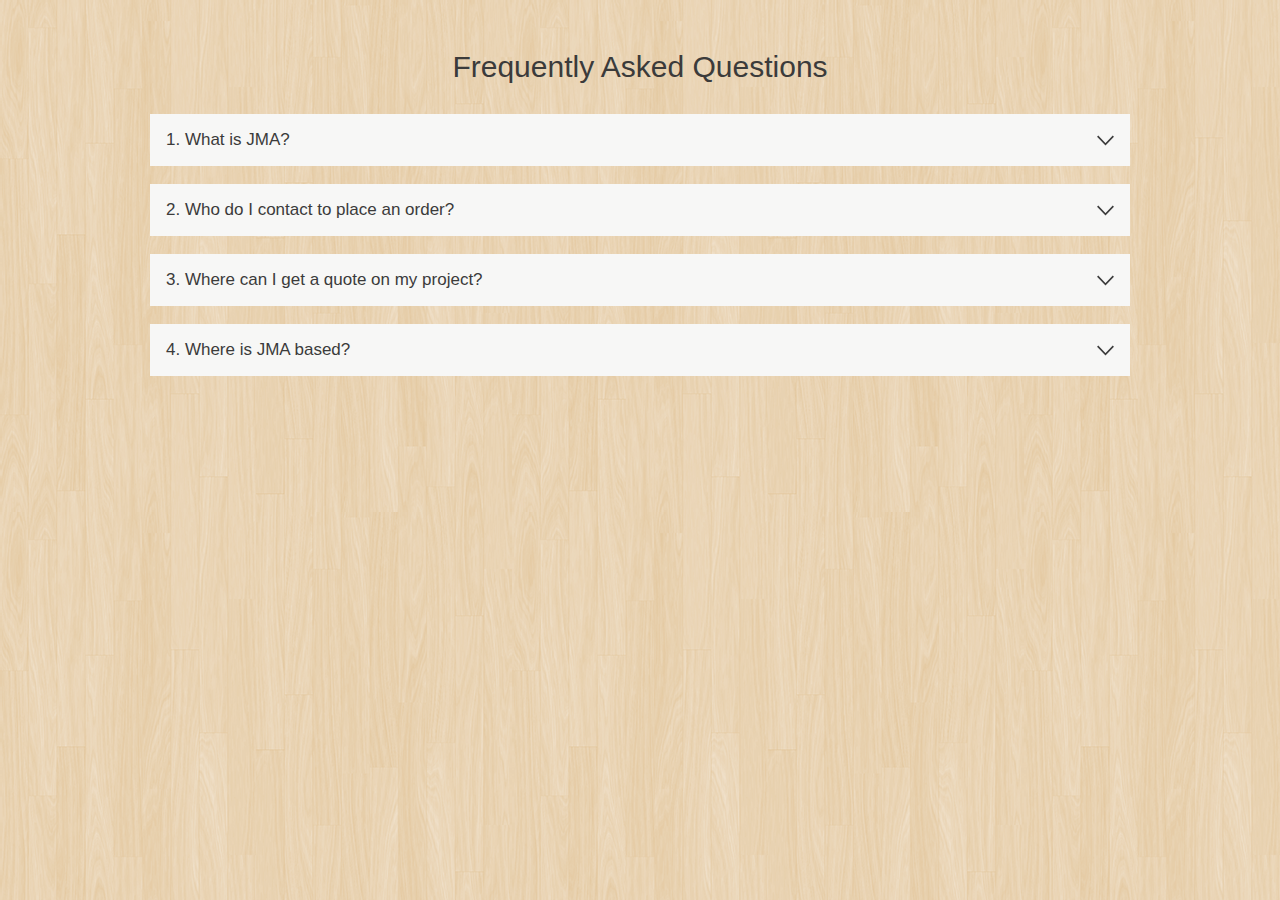
==== faq/index.html @ e4b5625b "Initial JQuery Commit" ====
<!DOCTYPE html>
<html lang="en">
    <head>
        <meta charset="utf-8">
        <meta http-equiv="X-UA-Compatible" content="IE=edge">
        <meta name="viewport" content="width=device-width, initial-scale=1">
        <title>JMA FAQ</title>
        <!-- CSS -->
        <link rel="stylesheet" href="styles.css">
    </head>

    <body>
        <h1>Frequently Asked Questions</h1>
        <div class="panel">
            <div id="q1" class="question">1. What is JMA?
                <img id="arrow1-down" class="arrow down" src="assets/arrow-down.svg">
                <img id="arrow1-up" class="arrow up collapse" src="assets/arrow-up.svg">
            </div>

            <div id="a1" class="answer collapse">
                John Morgan and Associates was created by CEO and President John Morgan 35 years ago. John created John Morgan and Associates to produce and assemble custom literature packaging as well as custom printing in the Baltimore/Washington Metro Area.
            </div>
        </div>

        <br>
        <div class="panel">
            <div id="q2" class="question">2. Who do I contact to place an order?
                <img id="arrow2-down" class="arrow down" src="assets/arrow-down.svg">
                <img id="arrow2-up" class="arrow up collapse" src="assets/arrow-up.svg">
            </div>
            <div id="a2" class="answer collapse">
                Contact John Morgan today. You can reach John at 555-555-5555 or email him at jmapackaging@emailAddress.com
            </div>
        </div>

        <br>
        <div class="panel">
            <div id="q3" class="question">3. Where can I get a quote on my project?
                <img id="arrow3-down" class="arrow down" src="assets/arrow-down.svg">
                <img id="arrow3-up" class="arrow up collapse" src="assets/arrow-up.svg">
            </div>
            <div id="a3" class="answer collapse">
               Contact JMA today! You can reach John at 555-555-5555 and at johnMorgan@emailAdress.com We'll get back to you as soon as possible and look forward to working with you!
            </div>
        </div>


         <br>
        <div class="panel">
            <div id="q4" class="question">4. Where is JMA based? 
                <img id="arrow4-down" class="arrow down" src="assets/arrow-down.svg">
                <img id="arrow4-up" class="arrow up collapse" src="assets/arrow-up.svg">
            </div>
            <div id="a4" class="answer collapse">
              JMA comes to you from Clarksville Maryland and is happy to have your business no matter where you are!
        </div>

        <!-- JavaScript -->
        <script src="https://ajax.googleapis.com/ajax/libs/jquery/1.11.3/jquery.min.js"></script>
       <script src="index.js"></script>
    </body>

</html>
---- faq/styles.css ----
body {
    background: url('images/wood.png');
    color: #3b3b3b;
    margin: 50px 150px;
    font-family: 'Helvetica', 'Arial', sans-serif;
}

h1 {
    text-align:center;
    font-size: 30px;
    font-weight: 200;
    margin-bottom: 30px;
}

.panel {
    cursor: pointer;
    font-size: 17px;
    font-weight: 200;
    border: 1px solid #f7f7f6;
}

.question {
    padding: 15px;
    background-color:  #f7f7f6;
}

.question:hover {
    color: #149ed8;
}

.arrow {
    width: 17px;
    height: 11px;
    float: right;
    margin-top: 5px;
}

.answer {
    padding: 25px;
}

.collapse {
    display: none;
}
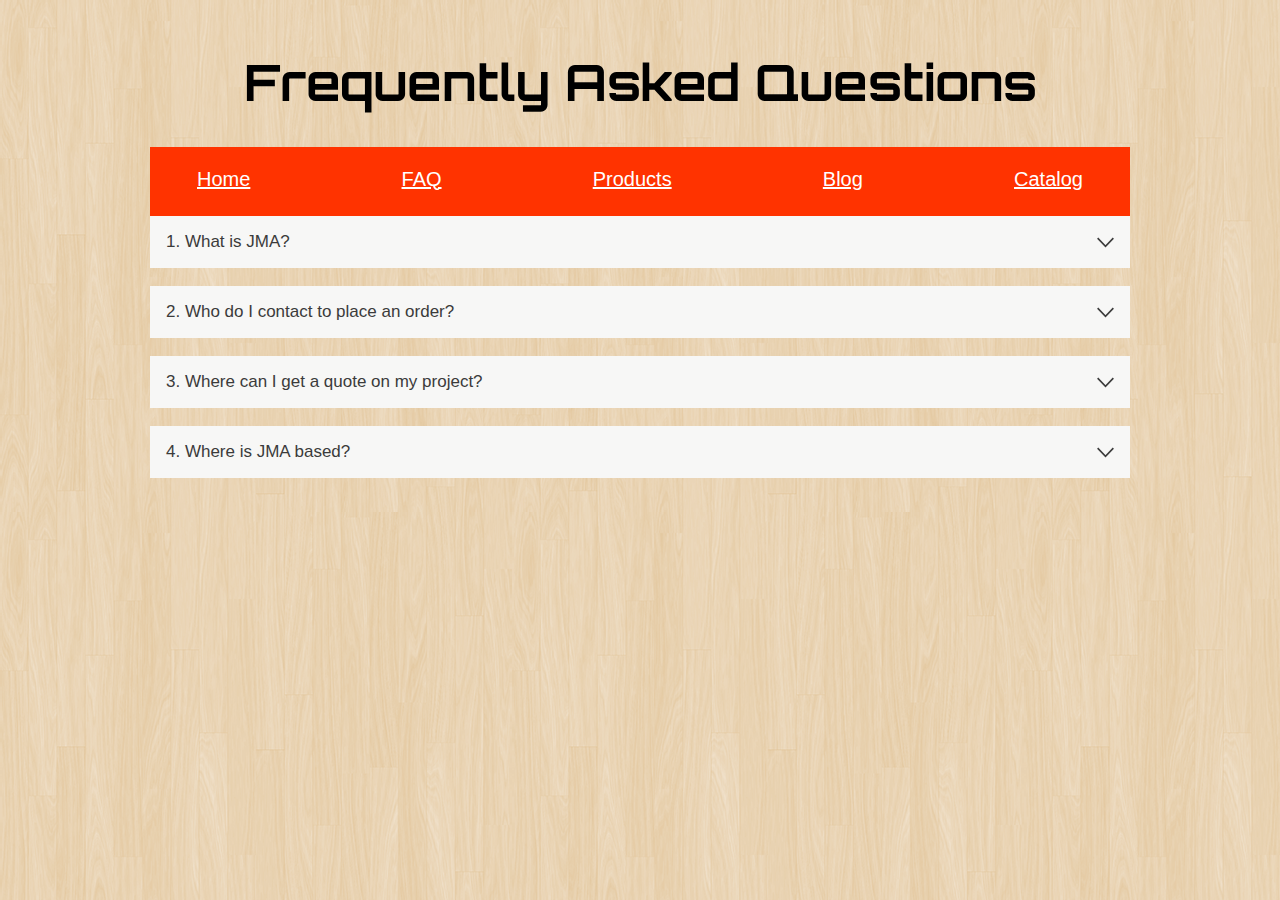
==== commit 2a47df01: "Modified products folder to appear similar to Homepage. The links are still underlined and bigger th" ====
--- a/faq/index.html
+++ b/faq/index.html
@@ -5,12 +5,45 @@
         <meta http-equiv="X-UA-Compatible" content="IE=edge">
         <meta name="viewport" content="width=device-width, initial-scale=1">
         <title>JMA FAQ</title>
+         <link href='https://fonts.googleapis.com/css?family=Orbitron' rel='stylesheet' type='text/css'>
+        <link href='https://fonts.googleapis.com/css?family=Lato' rel='stylesheet' type='text/css'>
+        <link href='https://fonts.googleapis.com/css?family=Indie+Flower' rel='stylesheet' type='text/css'>
         <!-- CSS -->
         <link rel="stylesheet" href="styles.css">
     </head>
 
     <body>
-        <h1>Frequently Asked Questions</h1>
+
+         <div id="fb-root"></div>
+            <script>(function(d, s, id) {
+              var js, fjs = d.getElementsByTagName(s)[0];
+              if (d.getElementById(id)) return;
+              js = d.createElement(s); js.id = id;
+              js.src = "//connect.facebook.net/en_US/sdk.js#xfbml=1&version=v2.5";
+              fjs.parentNode.insertBefore(js, fjs);
+            }(document, 'script', 'facebook-jssdk'));</script>
+
+
+        <h1 align="center">Frequently Asked Questions</h1>
+
+
+        <div class="nav-container">
+                <nav class="container1">
+                    <ul class="nav navbar-nav navbar-right text-center">
+                        <li><a href="../"> Home </a></li>
+                        <li><a href="/faq/"> FAQ </a> </li>
+                        <li><a href="/products/"> Products </a></li>
+                        <li><a href="/blog/"> Blog </a></li>
+                        <li><a href="https://jma-products.herokuapp.com/"> Catalog </a></li>
+                    </ul>
+                <div class="clear"></div>
+            </nav>
+        </div>
+            <div class="clear"></div>
+
+
+
+
         <div class="panel">
             <div id="q1" class="question">1. What is JMA?
                 <img id="arrow1-down" class="arrow down" src="assets/arrow-down.svg">
@@ -62,3 +95,5 @@
 
 </html>
 
+
+
--- a/faq/styles.css
+++ b/faq/styles.css
@@ -6,10 +6,11 @@
 }
 
 h1 {
-    text-align:center;
-    font-size: 30px;
-    font-weight: 200;
-    margin-bottom: 30px;
+  
+    font-family: 'Orbitron', sans-serif;
+    font-size: 50px;
+    color: black;
+  
 }
 
 .panel {
@@ -42,3 +43,54 @@
 .collapse {
     display: none;
 }
+
+.nav-container {
+  background: #ff3300;
+  text-align: justify;
+    
+
+
+}
+
+.container1 {
+    margin-left: auto ;
+    margin-right: auto ;
+    width: 950px;
+}
+nav {
+  width: 900px;
+}
+
+nav ul {
+ text-align: justify;
+  line-height: 0;
+  margin: 0;
+  padding: 0;
+   
+}
+nav ul:after {
+  content: '';
+  display: inline-block;
+  width: 100%;
+}
+
+
+nav ul li {
+  display:inline-block;
+  font-size: 20px;
+
+}
+
+nav ul li a {
+  color: #FFF;
+  margin: 16px;
+  padding: 16px;
+  display: block;
+}
+
+nav ul li a:hover {
+  color: #000;
+  transition: color 0.3s ease-in;
+   width: 100%;
+}
+
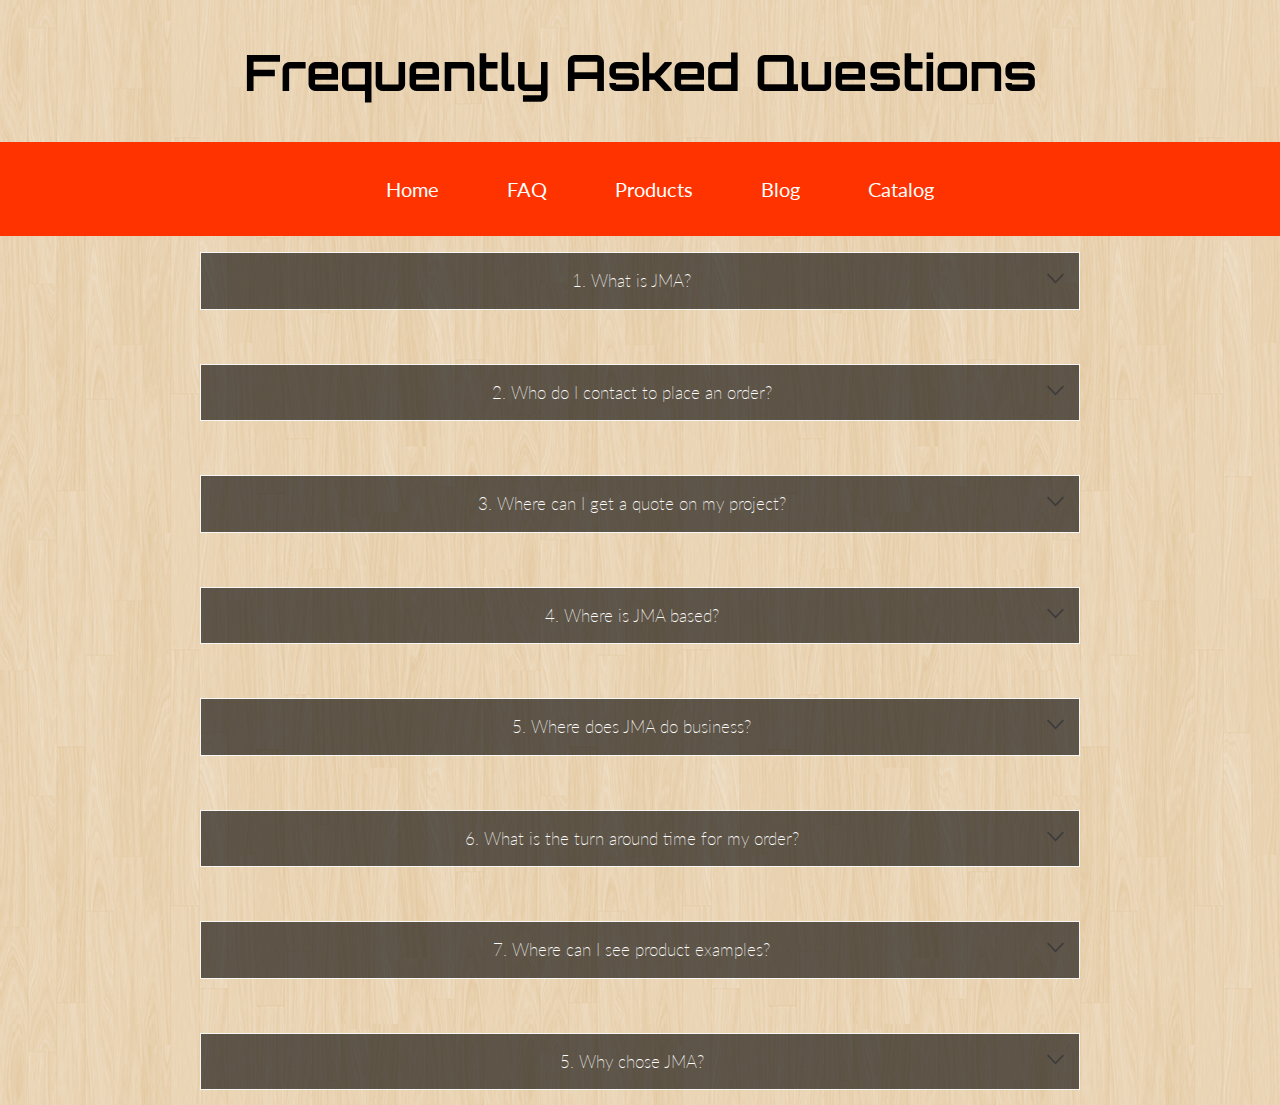
==== commit 4b775e33: "Modified FAQ/index.html and .js and style.css" ====
--- a/faq/index.html
+++ b/faq/index.html
@@ -24,12 +24,11 @@
             }(document, 'script', 'facebook-jssdk'));</script>
 
 
-        <h1 align="center">Frequently Asked Questions</h1>
+         <h1 align="center">Frequently Asked Questions</h1>
 
-
-        <div class="nav-container">
+            <div class="nav-container">
                 <nav class="container1">
-                    <ul class="nav navbar-nav navbar-right text-center">
+                    <ul>
                         <li><a href="../"> Home </a></li>
                         <li><a href="/faq/"> FAQ </a> </li>
                         <li><a href="/products/"> Products </a></li>
@@ -40,8 +39,6 @@
             </nav>
         </div>
             <div class="clear"></div>
-
-
 
 
         <div class="panel">
@@ -87,6 +84,64 @@
             <div id="a4" class="answer collapse">
               JMA comes to you from Clarksville Maryland and is happy to have your business no matter where you are!
         </div>
+    </div>
+
+ <!-- Adding a few extra questions to fill out page -->
+
+        <br>
+        <div class="panel">
+            <div id="q1" class="question">5. Where does JMA do business? 
+                <img id="arrow1-down" class="arrow down" src="assets/arrow-down.svg">
+                <img id="arrow1-up" class="arrow up collapse" src="assets/arrow-up.svg">
+            </div>
+            <div id="a1" class="answer collapse">
+              JMA now officially does business with customers all across the globe. JMA recently opened his doors to customers internationally and abroad. 
+        </div>
+    </div>
+
+
+    <br>
+        <div class="panel">
+            <div id="q1" class="question">6. What is the turn around time for my order? 
+                <img id="arrow1-down" class="arrow down" src="assets/arrow-down.svg">
+                <img id="arrow1-up" class="arrow up collapse" src="assets/arrow-up.svg">
+            </div>
+            <div id="a1" class="answer collapse">
+              When you place an order, you can expect a call from JMA within 24 hours. JMA has a great customer base but no client is more important than you!
+        </div>
+    </div>
+
+
+
+    <br>
+        <div class="panel">
+            <div id="q1" class="question">7. Where can I see product examples? 
+                <img id="arrow1-down" class="arrow down" src="assets/arrow-down.svg">
+                <img id="arrow1-up" class="arrow up collapse" src="assets/arrow-up.svg">
+            </div>
+            <div id="a1" class="answer collapse">
+              Click on the the "Products" link above. JMA has a wide rande of customer built products manufactured in the DC-Metro Area. Every product of JMA's is unique to the specifications and requirements of the order. 
+        </div>
+    </div>
+
+
+    <br>
+        <div class="panel">
+            <div id="q1" class="question">5. Why chose JMA? 
+                <img id="arrow1-down" class="arrow down" src="assets/arrow-down.svg">
+                <img id="arrow1-up" class="arrow up collapse" src="assets/arrow-up.svg">
+            </div>
+            <div id="a1" class="answer collapse">
+              Because JMA will go above and beyond your expectations all the time and every time. Order form JMA today and find out!
+        </div>
+    </div>
+
+
+
+
+
+
+
 
         <!-- JavaScript -->
         <script src="https://ajax.googleapis.com/ajax/libs/jquery/1.11.3/jquery.min.js"></script>
--- a/faq/styles.css
+++ b/faq/styles.css
@@ -1,8 +1,10 @@
 body {
+  line-height: 1.5;
     background: url('images/wood.png');
     color: #3b3b3b;
-    margin: 50px 150px;
-    font-family: 'Helvetica', 'Arial', sans-serif;
+    
+    font-family: 'Lato', sans-serif;
+    margin:0;
 }
 
 h1 {
@@ -12,8 +14,13 @@
     color: black;
   
 }
+a {
+  color: #BFE35B;
+  text-decoration: none;
+}
 
 .panel {
+    margin: 15px 200px;
     cursor: pointer;
     font-size: 17px;
     font-weight: 200;
@@ -22,7 +29,11 @@
 
 .question {
     padding: 15px;
-    background-color:  #f7f7f6;
+   color: white;
+   background: rgba(0,0,0,0.6);
+   text-align: center;
+  
+  
 }
 
 .question:hover {
@@ -46,9 +57,6 @@
 
 .nav-container {
   background: #ff3300;
-  text-align: justify;
-    
-
 
 }
 
@@ -57,28 +65,16 @@
     margin-right: auto ;
     width: 950px;
 }
-nav {
-  width: 900px;
-}
+
 
 nav ul {
- text-align: justify;
-  line-height: 0;
-  margin: 0;
-  padding: 0;
-   
-}
-nav ul:after {
-  content: '';
-  display: inline-block;
-  width: 100%;
+  text-align:center;
 }
 
 
 nav ul li {
   display:inline-block;
   font-size: 20px;
-
 }
 
 nav ul li a {
@@ -91,6 +87,6 @@
 nav ul li a:hover {
   color: #000;
   transition: color 0.3s ease-in;
-   width: 100%;
 }
 
+
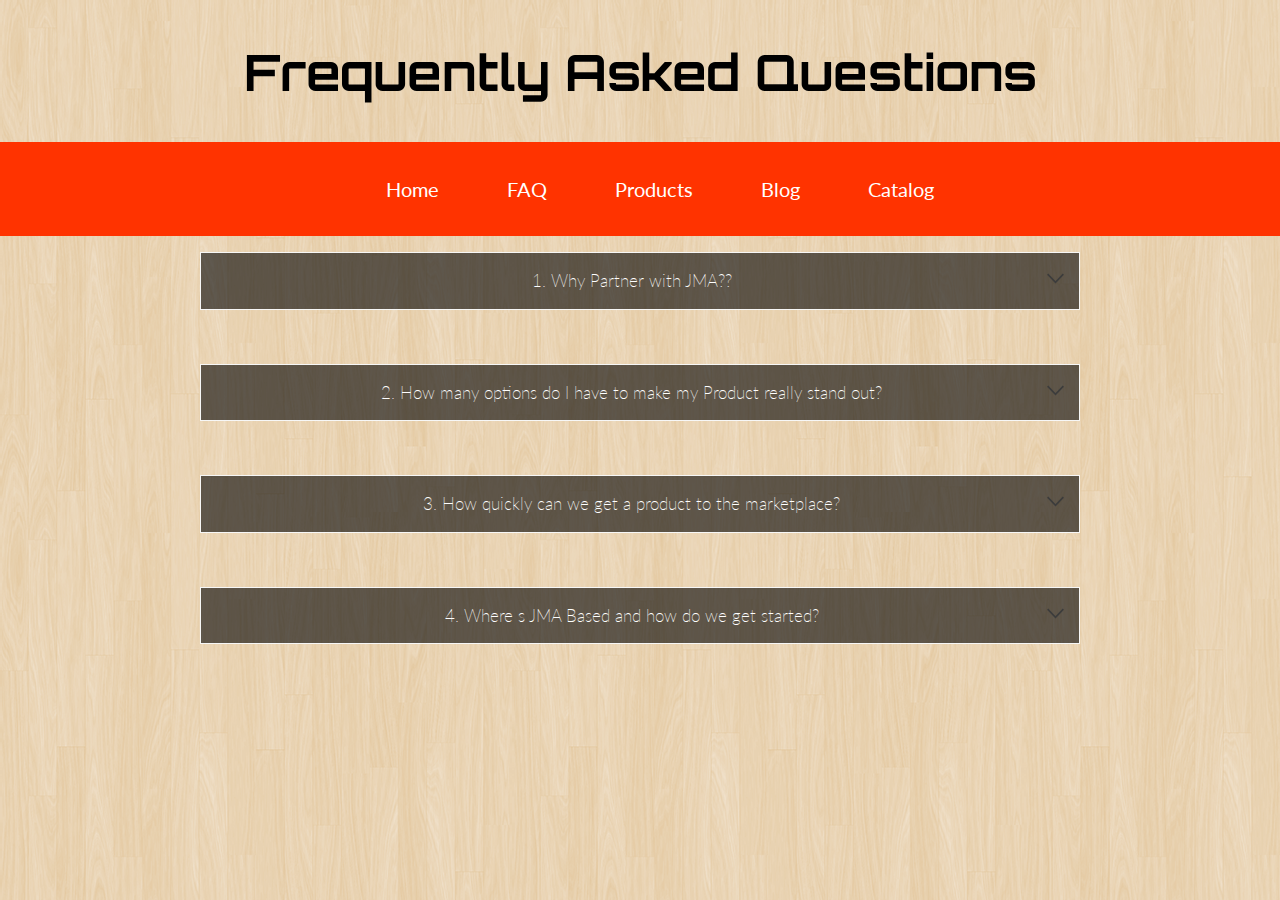
==== commit 89771cb3: "Added original JMA content to Website" ====
--- a/faq/index.html
+++ b/faq/index.html
@@ -31,7 +31,7 @@
                     <ul>
                         <li><a href="../"> Home </a></li>
                         <li><a href="/faq/"> FAQ </a> </li>
-                        <li><a href="/products/"> Products </a></li>
+                        <li><a href="https://jma-solutions.herokuapp.com/"> Products </a></li>
                         <li><a href="/blog/"> Blog </a></li>
                         <li><a href="https://jma-products.herokuapp.com/"> Catalog </a></li>
                     </ul>
@@ -42,103 +42,53 @@
 
 
         <div class="panel">
-            <div id="q1" class="question">1. What is JMA?
+            <div id="q1" class="question">1. Why Partner with JMA??
                 <img id="arrow1-down" class="arrow down" src="assets/arrow-down.svg">
                 <img id="arrow1-up" class="arrow up collapse" src="assets/arrow-up.svg">
             </div>
 
             <div id="a1" class="answer collapse">
-                John Morgan and Associates was created by CEO and President John Morgan 35 years ago. John created John Morgan and Associates to produce and assemble custom literature packaging as well as custom printing in the Baltimore/Washington Metro Area.
+                John Morgan & Associates represents Industry leading specialists in a wide variety of literature packaging solutions.  We compare the advantages of using fine papers, solid chipboard, corrugated board, polyethylene, and vinyl. Then we polish these materials with decorating techniques such as offset printing, foil stamping and die cutting to result in literally hundreds of possible solutions.  We listen carefully to your needs and aspirations, and then apply these solutions to your goals in an unbiased way.  With this approach we find that the customer is always the winner; the beneficially of unbiased professional advice and experience.  Resulting in a truly custom solution as well as a great experience.
             </div>
         </div>
 
         <br>
         <div class="panel">
-            <div id="q2" class="question">2. Who do I contact to place an order?
+            <div id="q2" class="question">2. How many options do I have to make my Product really stand out?
                 <img id="arrow2-down" class="arrow down" src="assets/arrow-down.svg">
                 <img id="arrow2-up" class="arrow up collapse" src="assets/arrow-up.svg">
             </div>
             <div id="a2" class="answer collapse">
-                Contact John Morgan today. You can reach John at 555-555-5555 or email him at jmapackaging@emailAddress.com
+                Hundreds of great solutions involve offset printing, screen printing, foil stamping, and embossing.  Work this magic on vinyl, paper, chipboard, polyethylene vinyl, and corrugated board.  Then finish the piece with die cutting, machine conversion, or handwork.  That’s right….handwork by skilled and dedicated craftspeople right here in the USA.  We will make your message sparkle. And keep you on budget.
             </div>
         </div>
 
         <br>
         <div class="panel">
-            <div id="q3" class="question">3. Where can I get a quote on my project?
+            <div id="q3" class="question">3. How quickly can we get a product to the marketplace?
                 <img id="arrow3-down" class="arrow down" src="assets/arrow-down.svg">
                 <img id="arrow3-up" class="arrow up collapse" src="assets/arrow-up.svg">
             </div>
             <div id="a3" class="answer collapse">
-               Contact JMA today! You can reach John at 555-555-5555 and at johnMorgan@emailAdress.com We'll get back to you as soon as possible and look forward to working with you!
+               First we will talk about your goals and then we will find several solutions to consider.  A simple approach can often be completed in 1-2 weeks and a totally custom project can take several more weeks.  The production quantity and amount of handwork often play a role.  An initial rollout with simple materials and techniques can entice the market and then be followed by a more sophisticated approach tailored to feedback and response.  We will find a way to get your product to the marketplace right away and keep the pipeline full!
             </div>
         </div>
 
 
          <br>
         <div class="panel">
-            <div id="q4" class="question">4. Where is JMA based? 
+            <div id="q4" class="question">4. Where s JMA Based and how do we get started?
                 <img id="arrow4-down" class="arrow down" src="assets/arrow-down.svg">
                 <img id="arrow4-up" class="arrow up collapse" src="assets/arrow-up.svg">
             </div>
             <div id="a4" class="answer collapse">
-              JMA comes to you from Clarksville Maryland and is happy to have your business no matter where you are!
-        </div>
-    </div>
-
- <!-- Adding a few extra questions to fill out page -->
-
-        <br>
-        <div class="panel">
-            <div id="q1" class="question">5. Where does JMA do business? 
-                <img id="arrow1-down" class="arrow down" src="assets/arrow-down.svg">
-                <img id="arrow1-up" class="arrow up collapse" src="assets/arrow-up.svg">
-            </div>
-            <div id="a1" class="answer collapse">
-              JMA now officially does business with customers all across the globe. JMA recently opened his doors to customers internationally and abroad. 
+             JMA has been operating in Clarksville, Maryland for almost 30 years. Our approach is local. Our reach is National.  Call John Morgan at 301-996-9352 and we will choose a time and place to meet in order to understand your business and your needs.  We look forward to adding to your Success with exactly the right packaging solution!
         </div>
     </div>
 
 
-    <br>
-        <div class="panel">
-            <div id="q1" class="question">6. What is the turn around time for my order? 
-                <img id="arrow1-down" class="arrow down" src="assets/arrow-down.svg">
-                <img id="arrow1-up" class="arrow up collapse" src="assets/arrow-up.svg">
-            </div>
-            <div id="a1" class="answer collapse">
-              When you place an order, you can expect a call from JMA within 24 hours. JMA has a great customer base but no client is more important than you!
-        </div>
-    </div>
-
-
-
-    <br>
-        <div class="panel">
-            <div id="q1" class="question">7. Where can I see product examples? 
-                <img id="arrow1-down" class="arrow down" src="assets/arrow-down.svg">
-                <img id="arrow1-up" class="arrow up collapse" src="assets/arrow-up.svg">
-            </div>
-            <div id="a1" class="answer collapse">
-              Click on the the "Products" link above. JMA has a wide rande of customer built products manufactured in the DC-Metro Area. Every product of JMA's is unique to the specifications and requirements of the order. 
-        </div>
-    </div>
-
-
-    <br>
-        <div class="panel">
-            <div id="q1" class="question">5. Why chose JMA? 
-                <img id="arrow1-down" class="arrow down" src="assets/arrow-down.svg">
-                <img id="arrow1-up" class="arrow up collapse" src="assets/arrow-up.svg">
-            </div>
-            <div id="a1" class="answer collapse">
-              Because JMA will go above and beyond your expectations all the time and every time. Order form JMA today and find out!
-        </div>
-    </div>
-
-
-
-
+  
+<div class="fb-comments" data-href="http://jmapackagingsolutions.com" data-width="500" data-numposts="5"></div>
 
 
 
@@ -149,6 +99,3 @@
     </body>
 
 </html>
-
-
-
--- a/faq/styles.css
+++ b/faq/styles.css
@@ -18,6 +18,8 @@
   color: #BFE35B;
   text-decoration: none;
 }
+
+
 
 .panel {
     margin: 15px 200px;
@@ -66,6 +68,15 @@
     width: 950px;
 }
 
+.fb-comments {
+  width: 950px;
+  margin: 0px auto;
+  text-align:center;
+ 
+}
+
+
+
 
 nav ul {
   text-align:center;
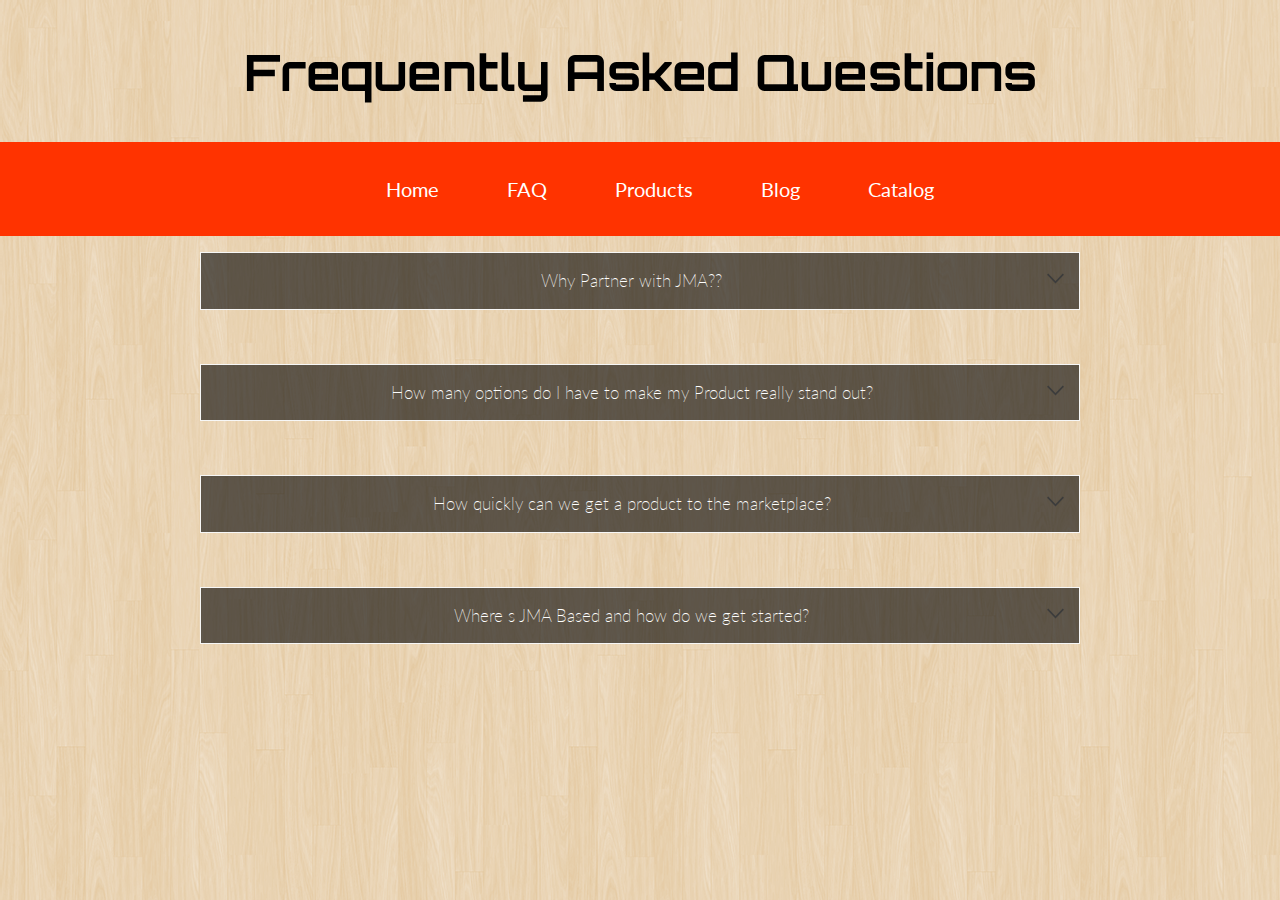
==== commit df811e2f: "Removed numbers from questions" ====
--- a/faq/index.html
+++ b/faq/index.html
@@ -42,7 +42,7 @@
 
 
         <div class="panel">
-            <div id="q1" class="question">1. Why Partner with JMA??
+            <div id="q1" class="question"> Why Partner with JMA??
                 <img id="arrow1-down" class="arrow down" src="assets/arrow-down.svg">
                 <img id="arrow1-up" class="arrow up collapse" src="assets/arrow-up.svg">
             </div>
@@ -54,7 +54,7 @@
 
         <br>
         <div class="panel">
-            <div id="q2" class="question">2. How many options do I have to make my Product really stand out?
+            <div id="q2" class="question"> How many options do I have to make my Product really stand out?
                 <img id="arrow2-down" class="arrow down" src="assets/arrow-down.svg">
                 <img id="arrow2-up" class="arrow up collapse" src="assets/arrow-up.svg">
             </div>
@@ -65,7 +65,7 @@
 
         <br>
         <div class="panel">
-            <div id="q3" class="question">3. How quickly can we get a product to the marketplace?
+            <div id="q3" class="question"> How quickly can we get a product to the marketplace?
                 <img id="arrow3-down" class="arrow down" src="assets/arrow-down.svg">
                 <img id="arrow3-up" class="arrow up collapse" src="assets/arrow-up.svg">
             </div>
@@ -77,7 +77,7 @@
 
          <br>
         <div class="panel">
-            <div id="q4" class="question">4. Where s JMA Based and how do we get started?
+            <div id="q4" class="question"> Where s JMA Based and how do we get started?
                 <img id="arrow4-down" class="arrow down" src="assets/arrow-down.svg">
                 <img id="arrow4-up" class="arrow up collapse" src="assets/arrow-up.svg">
             </div>
